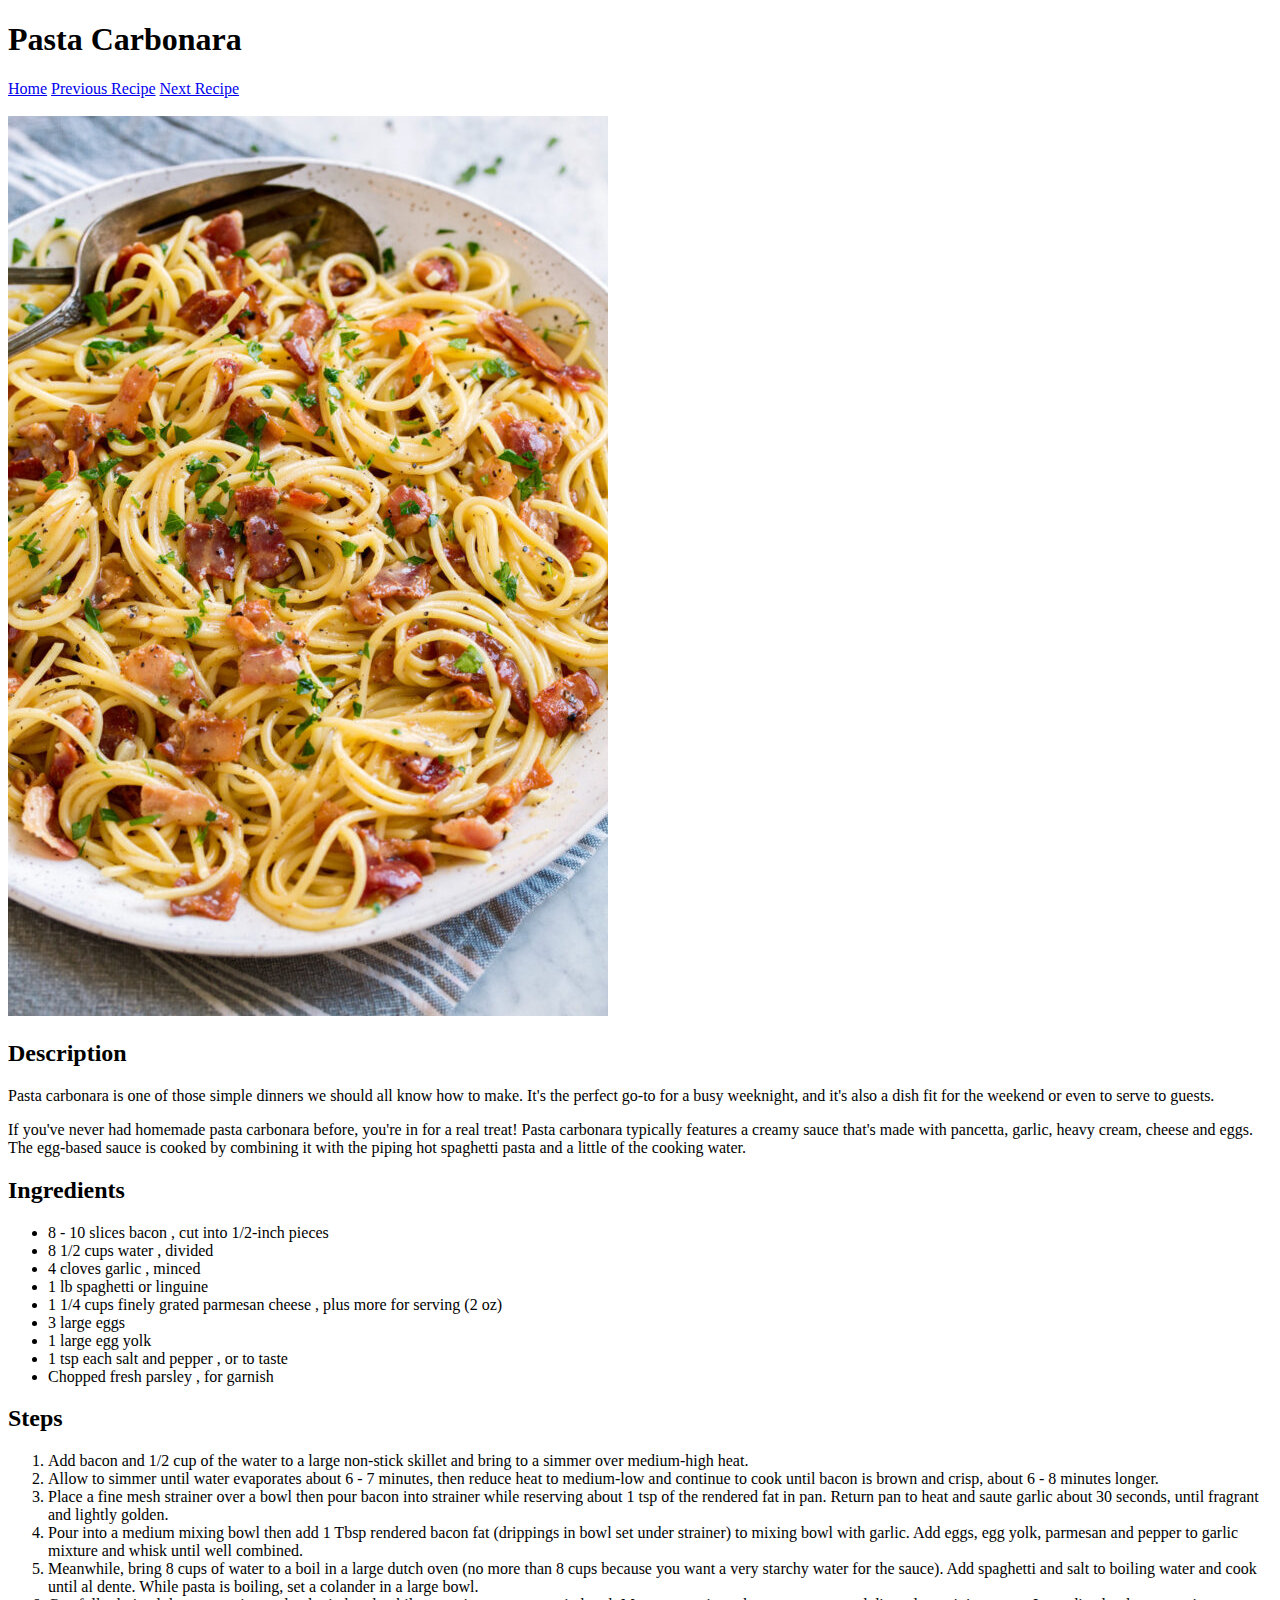
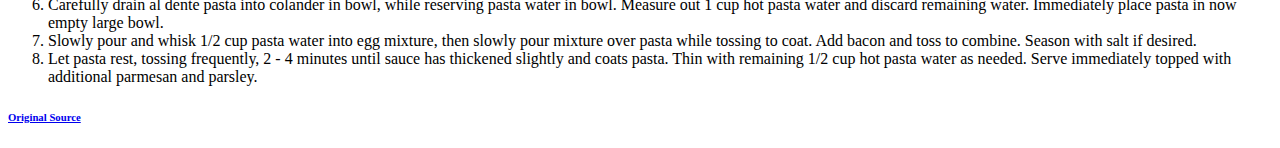
==== recipes/carbonara.html @ 38688a80 "added multiple recipe html, an index html for homepage, as well as updated the readme.md" ====
<!DOCTYPE html>
<html lang="en">
<head>
    <meta charset="UTF-8">
    <title>Recipes</title>
</head>
<body>
    <h1>Pasta Carbonara</h1>
    <a href="../index.html">Home</a>
    <a href="../recipes/lasagna.html">Previous Recipe</a>
    <a href="../recipes/kare-kare.html">Next Recipe</a>
    <br>
    <br>
    <img src="../images/pasta-carbonara.jpg" alt="a picture of the pasta carbonara recipe">
    <h2>Description</h2>
        <p>Pasta carbonara is one of those simple dinners we should all know how to make. 
            It's the perfect go-to for a busy weeknight, and it's also a dish fit for the weekend or even to serve to guests.</p>
        <p>If you've never had homemade pasta carbonara before, you're in for a real treat! 
            Pasta carbonara typically features a creamy sauce that's made with pancetta, garlic, heavy cream, cheese and eggs. 
            The egg-based sauce is cooked by combining it with the piping hot spaghetti pasta and a little of the cooking water.</p>
    <h2>Ingredients</h2>
            <ul>
                <li>8 - 10 slices bacon , cut into 1/2-inch pieces</li>
                <li>8 1/2 cups water , divided</li>
                <li>4 cloves garlic , minced</li>
                <li>1 lb spaghetti or linguine</li>
                <li>1 1/4 cups finely grated parmesan cheese , plus more for serving (2 oz)</li>
                <li>3 large eggs</li>
                <li>1 large egg yolk</li>
                <li>1 tsp each salt and pepper , or to taste</li>
                <li>Chopped fresh parsley , for garnish</li>
            </ul>
    <h2>Steps</h2>
            <ol>
                <li>Add bacon and 1/2 cup of the water to a large non-stick skillet and bring to a simmer over medium-high heat.</li>
                <li>Allow to simmer until water evaporates about 6 - 7 minutes, then reduce heat to medium-low and continue to cook until 
                    bacon is brown and crisp, about 6 - 8 minutes longer. </li>
                <li>Place a fine mesh strainer over a bowl then pour bacon into strainer while reserving about 1 tsp of the rendered fat in pan. 
                    Return pan to heat and saute garlic about 30 seconds, until fragrant and lightly golden.</li>
                <li>Pour into a medium mixing bowl then add 1 Tbsp rendered bacon fat (drippings in bowl set under strainer) to mixing bowl with garlic. 
                    Add eggs, egg yolk, parmesan and pepper to garlic mixture and whisk until well combined.</li>
                <li>Meanwhile, bring 8 cups of water to a boil in a large dutch oven (no more than 8 cups because you want a very starchy water for the sauce). 
                    Add spaghetti and salt to boiling water and cook until al dente. While pasta is boiling, set a colander in a large bowl.</li>
                <li>Carefully drain al dente pasta into colander in bowl, while reserving pasta water in bowl. 
                    Measure out 1 cup hot pasta water and discard remaining water. Immediately place pasta in now empty large bowl. </li>
                <li>Slowly pour and whisk 1/2 cup pasta water into egg mixture, then slowly pour mixture over pasta while tossing to coat. 
                    Add bacon and toss to combine. Season with salt if desired. </li> 
                <li>Let pasta rest, tossing frequently, 2 - 4 minutes until sauce has thickened slightly and coats pasta. 
                    Thin with remaining 1/2 cup hot pasta water as needed. Serve immediately topped with additional parmesan and parsley.</li>    
            </ol>
    <h6><a href="https://www.cookingclassy.com/pasta-carbonara/">Original Source</a></h6>
</body>
</html>
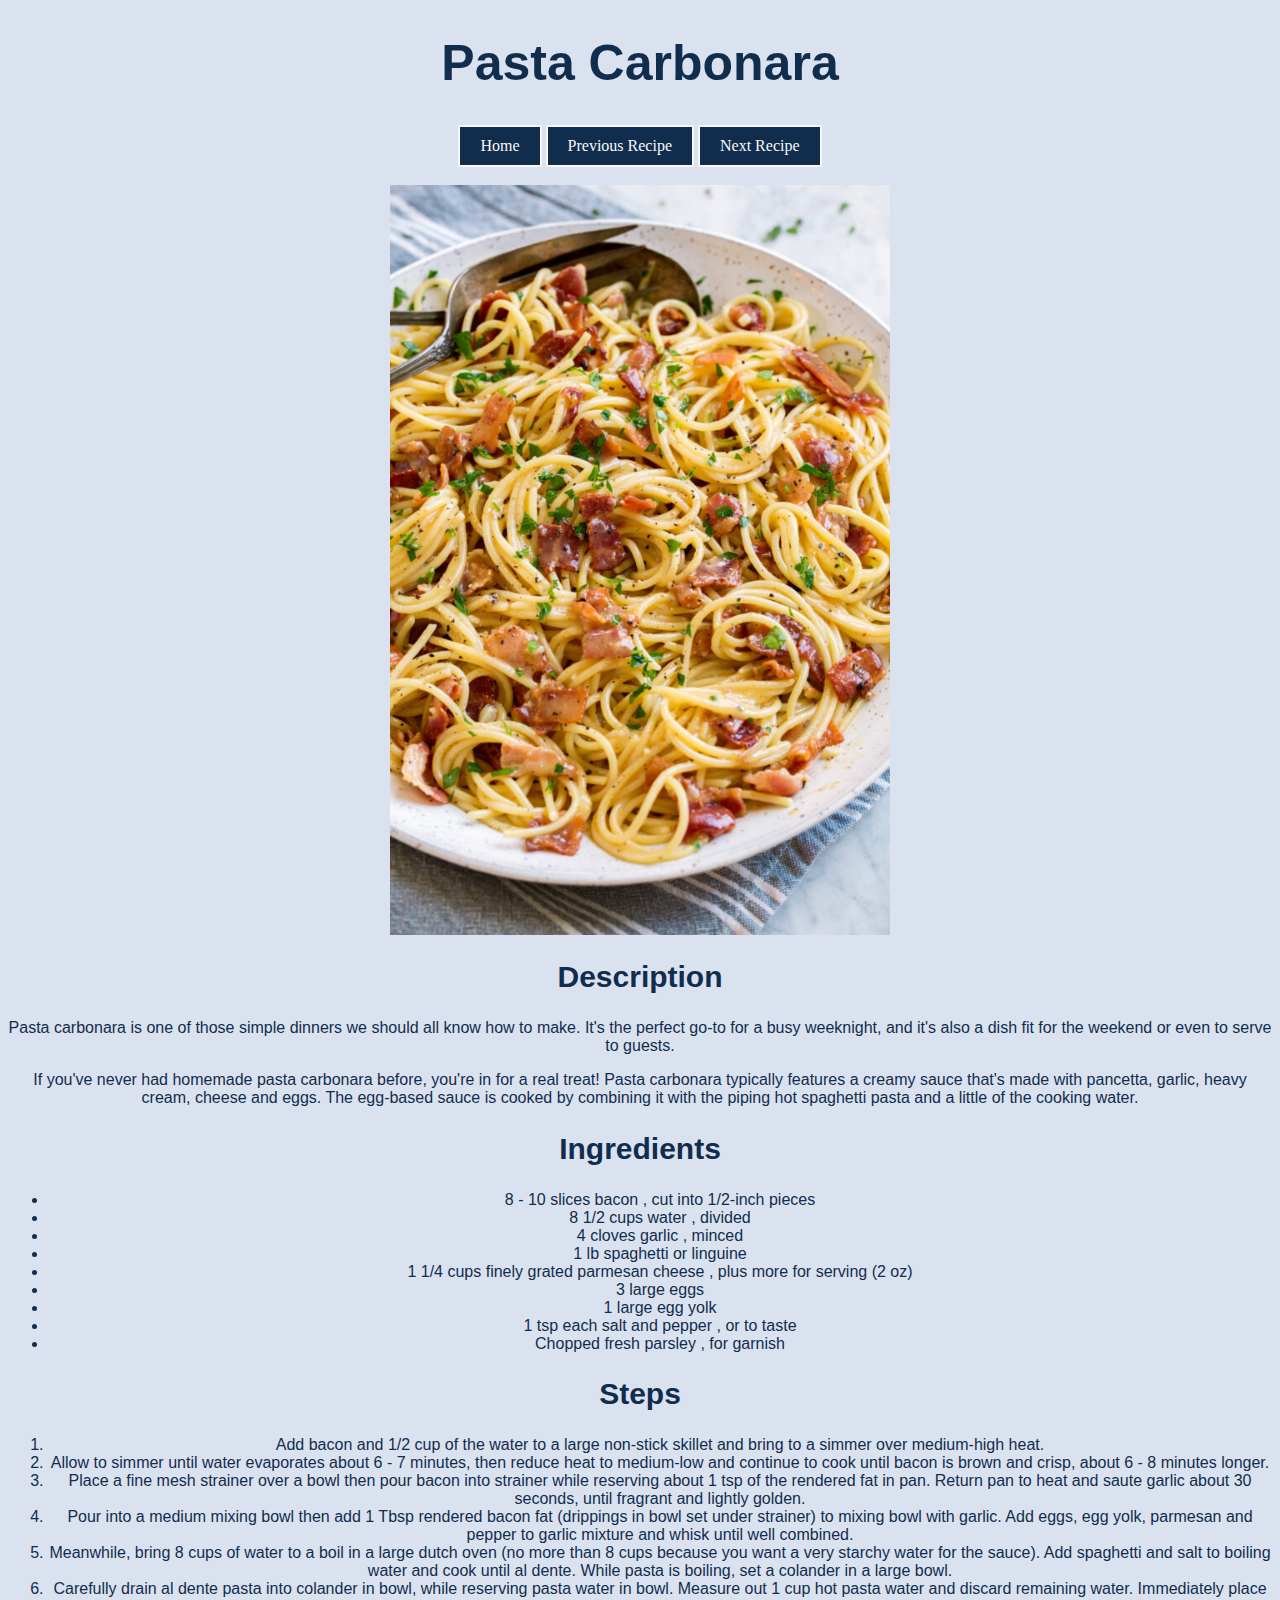
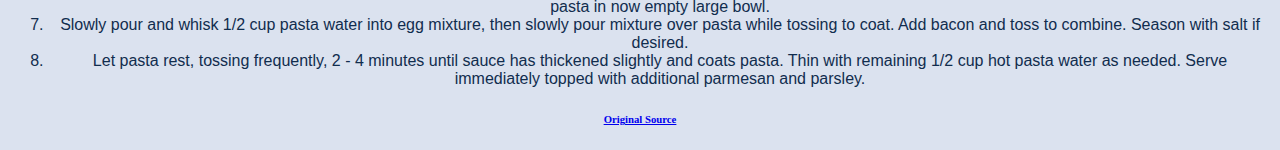
==== commit fb242dae: "applied CSS elements to the odin-recipes website. Updated README.md as well." ====
--- a/recipes/carbonara.html
+++ b/recipes/carbonara.html
@@ -3,23 +3,24 @@
 <head>
     <meta charset="UTF-8">
     <title>Recipes</title>
+    <link rel="stylesheet" href="../style.css">
 </head>
 <body>
-    <h1>Pasta Carbonara</h1>
-    <a href="../index.html">Home</a>
-    <a href="../recipes/lasagna.html">Previous Recipe</a>
-    <a href="../recipes/kare-kare.html">Next Recipe</a>
+    <h1 class="recipe-title">Pasta Carbonara</h1>
+    <a class="links navbar" href="../index.html">Home</a>
+    <a class="links navbar" href="../recipes/lasagna.html">Previous Recipe</a>
+    <a class="links navbar" href="../recipes/kare-kare.html">Next Recipe</a>
     <br>
     <br>
-    <img src="../images/pasta-carbonara.jpg" alt="a picture of the pasta carbonara recipe">
-    <h2>Description</h2>
-        <p>Pasta carbonara is one of those simple dinners we should all know how to make. 
+    <img class="main-image" src="../images/pasta-carbonara.jpg" alt="a picture of the pasta carbonara recipe">
+    <h2 class="recipe subheadings">Description</h2>
+        <p class="recipe body">Pasta carbonara is one of those simple dinners we should all know how to make. 
             It's the perfect go-to for a busy weeknight, and it's also a dish fit for the weekend or even to serve to guests.</p>
-        <p>If you've never had homemade pasta carbonara before, you're in for a real treat! 
+        <p class="recipe body">If you've never had homemade pasta carbonara before, you're in for a real treat! 
             Pasta carbonara typically features a creamy sauce that's made with pancetta, garlic, heavy cream, cheese and eggs. 
             The egg-based sauce is cooked by combining it with the piping hot spaghetti pasta and a little of the cooking water.</p>
-    <h2>Ingredients</h2>
-            <ul>
+    <h2 class="recipe subheadings">Ingredients</h2>
+            <ul class="recipe body">
                 <li>8 - 10 slices bacon , cut into 1/2-inch pieces</li>
                 <li>8 1/2 cups water , divided</li>
                 <li>4 cloves garlic , minced</li>
@@ -30,8 +31,8 @@
                 <li>1 tsp each salt and pepper , or to taste</li>
                 <li>Chopped fresh parsley , for garnish</li>
             </ul>
-    <h2>Steps</h2>
-            <ol>
+    <h2 class="recipe subheadings">Steps</h2>
+            <ol class="recipe body">
                 <li>Add bacon and 1/2 cup of the water to a large non-stick skillet and bring to a simmer over medium-high heat.</li>
                 <li>Allow to simmer until water evaporates about 6 - 7 minutes, then reduce heat to medium-low and continue to cook until 
                     bacon is brown and crisp, about 6 - 8 minutes longer. </li>
--- a/style.css
+++ b/style.css
@@ -0,0 +1,75 @@
+/* Text styling*/
+#homepage-title {
+    color: #112D4E;
+    font-size: 60px;
+    text-align: center;
+    font-family: garamond,serif;
+}
+
+#homepage-recipe {
+    color: #112D4E;
+    font-size: 42px;
+    text-align: center;
+    font-family: garamond,serif;
+}
+
+.recipe-title {
+    color: #112D4E;
+    font-size: 50px;
+    font-family: Arial, Helvetica, sans-serif;
+}
+
+.recipe.subheadings {
+    color: #112D4E;
+    font-family: Verdana, Geneva, Tahoma, sans-serif;
+    font-size: 30px;
+}
+
+.recipe.body {
+    color: #112D4E;
+    font-family: 'Franklin Gothic Medium', 'Arial Narrow', Arial, sans-serif;
+}
+/****************************************/
+body {
+    background-color: #DBE2EF;
+    text-align: center;
+}
+
+.main-image {
+    display: block;
+    margin-left: auto;
+    margin-right: auto;    
+    width: 500px;
+    height: auto;
+
+}
+
+/*Link styling*/
+
+.links.recipe:link, .links.recipe:visited {
+    color: #F9F7F7;
+    text-decoration: none;
+    background-color: #112D4E;
+    border: 2px solid #F9F7F7;
+    padding: 10px 20px;
+    display: inline-block;
+}
+
+.links.recipe:hover, .links.recipe:active {
+    background-color: #3F72AF;
+    color: #F9F7F7;
+}
+
+.links.navbar:link, .links.navbar:visited {
+    color: #F9F7F7;
+    text-decoration: none;
+    background-color: #112D4E;
+    border: 2px solid #F9F7F7;
+    padding: 10px 20px;
+    display: inline-block;
+}
+
+.links.navbar:hover, .links.navbar:active {
+    background-color: #3F72AF;
+    color: #F9F7F7;
+}
